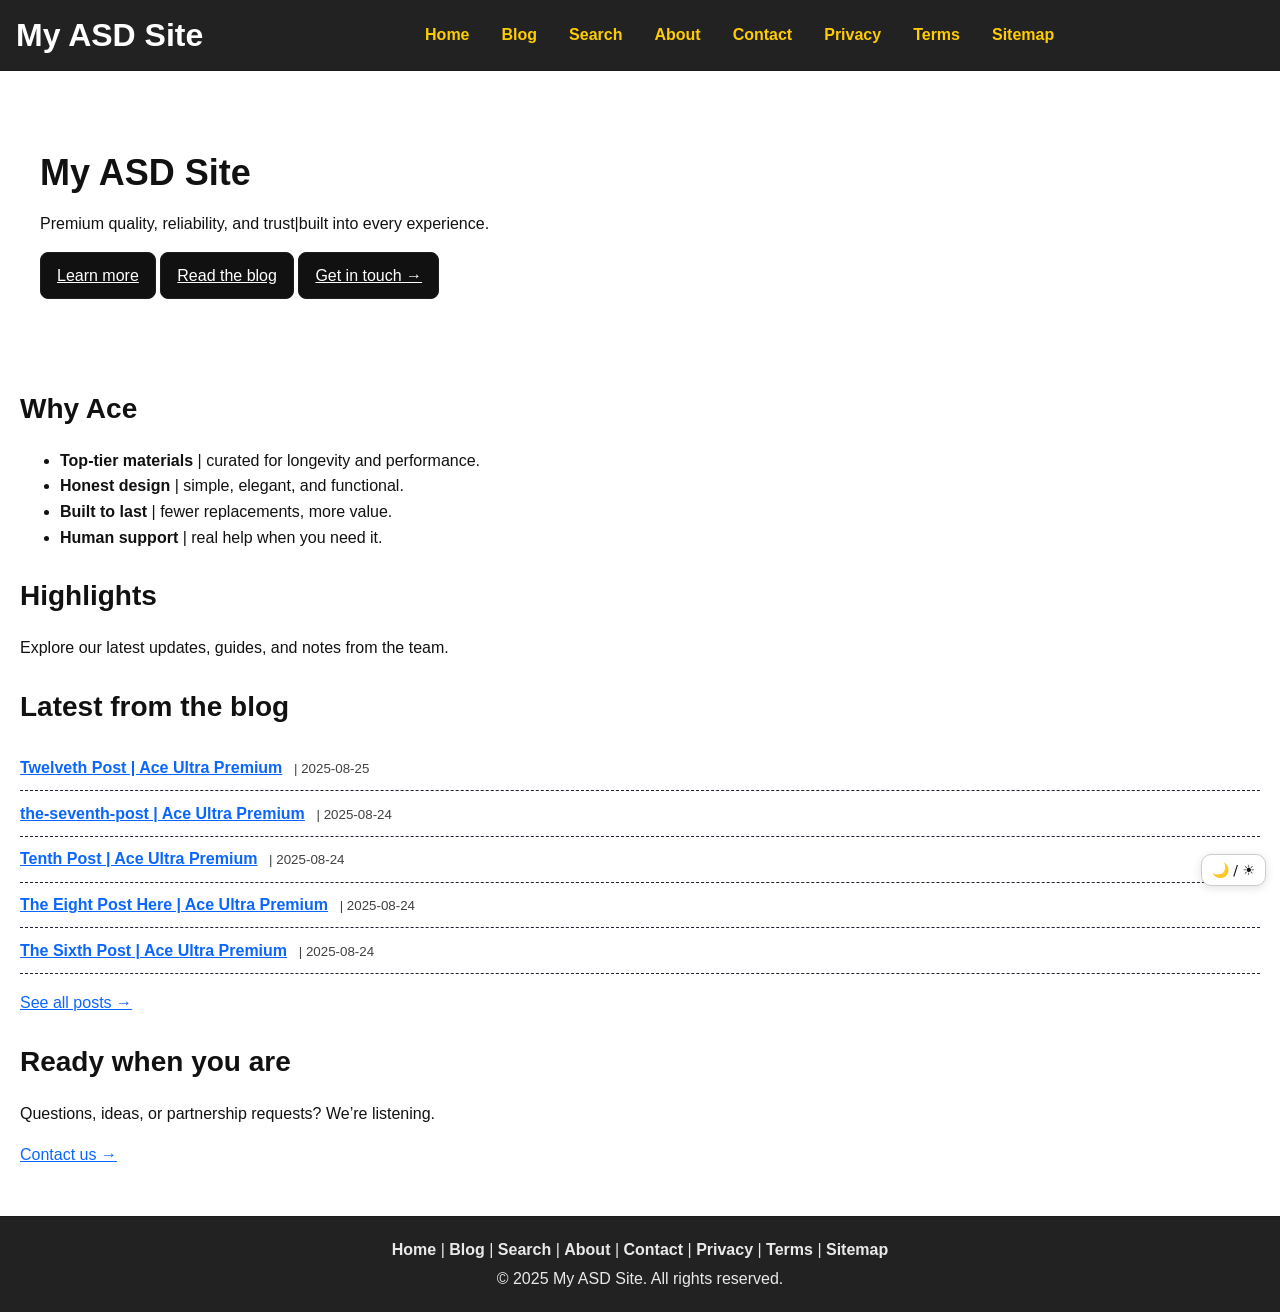
==== parametric-static/index.html @ a79a6ac9 "Initial commit" ====
﻿<!doctype html>
<html lang="en">
<head>
<link rel="canonical" href="https://maestro-uchiha.github.io/my-new-asd-site/">

<meta name="robots" content="index,follow">

  <meta charset="utf-8">
  <meta name="viewport" content="width=device-width, initial-scale=1">

  <title>My ASD Site | My ASD Site</title>
  <meta name="description" content="Premium My ASD Site | quality, reliability, trust.">
  <meta name="author" content="Maestro">
<!-- Open Graph -->
  <meta property="og:title" content="My ASD Site | My ASD Site">
  <meta property="og:description" content="Premium My ASD Site | quality, reliability, trust.">
<meta property="og:image" content="https://maestro-uchiha.github.io/my-new-asd-site/assets/img/og.jpeg">
  <meta property="og:type" content="website">

  <!-- Twitter -->
  <meta name="twitter:card" content="summary_large_image">

  <link rel="icon" href="assets/favicon.ico">

  <!-- Early theme boot (prevents flash) -->
  <script>
    (function () {
      try {
        var key = 'asd-theme';
        var saved = localStorage.getItem(key);
        var theme = saved ? saved : (
          window.matchMedia && window.matchMedia('(prefers-color-scheme: dark)').matches ? 'dark' : 'light'
        );
        document.documentElement.setAttribute('data-theme', theme);
      } catch (e) {}
    })();
  </script>

  <link rel="stylesheet" href="assets/css/style.css">
<link rel="alternate" type="application/rss+xml"  title="My ASD Site RSS"  href="feed.xml">
  <link rel="alternate" type="application/atom+xml" title="My ASD Site Atom" href="atom.xml">
</head>
<body>
  <header>
    <h1><a href="index.html">My ASD Site</a></h1>

    <!-- Mobile toggle -->
    <button id="navToggle" class="nav-toggle"
            aria-expanded="false" aria-controls="site-nav" aria-label="Open menu">
      <span class="bar"></span><span class="bar"></span><span class="bar"></span>
    </button>

    <nav id="site-nav">
      <ul>
        <li><a href="index.html">Home</a></li>
        <li><a href="blog/">Blog</a></li>
        <li><a href="search.html">Search</a></li>
        <li><a href="about.html">About</a></li>
        <li><a href="contact.html">Contact</a></li>
        <li><a href="legal/privacy.html">Privacy</a></li>
        <li><a href="legal/terms.html">Terms</a></li>
        <li><a href="sitemap.html">Sitemap</a></li>
      </ul>
    </nav>
  </header>

  <!-- KEEP CONTENT ON ONE LINE TO AVOID WHITESPACE GROWTH -->
  <main><section class="hero">
  <h1>My ASD Site</h1>
  <p>Premium quality, reliability, and trust|built into every experience.</p>
  <p class="link-row">
    <a class="btn primary" href="about.html">Learn more</a>
    <a class="btn ghost" href="blog/">Read the blog</a>
    <a class="btn link" href="contact.html">Get in touch →</a>
  </p>
</section>

<section class="features">
  <h2 class="mt-0">Why Ace</h2>
  <ul>
    <li><strong>Top-tier materials</strong> | curated for longevity and performance.</li>
    <li><strong>Honest design</strong> | simple, elegant, and functional.</li>
    <li><strong>Built to last</strong> | fewer replacements, more value.</li>
    <li><strong>Human support</strong> | real help when you need it.</li>
  </ul>
</section>

<section class="highlights">
  <h2 class="mt-0">Highlights</h2>
  <p>Explore our latest updates, guides, and notes from the team.</p>
</section>

<section class="recent">
  <h2 class="mt-0">Latest from the blog</h2>
  <!-- The list below is auto-populated by bake.ps1 on each build -->
  <!-- ASD:RECENT_POSTS_START -->
<ul class="posts">
<li><a href="blog/twelveth-post.html">Twelveth Post | Ace Ultra Premium</a><small> | 2025-08-25</small></li>
<li><a href="blog/the-seventh-post.html">the-seventh-post | Ace Ultra Premium</a><small> | 2025-08-24</small></li>
<li><a href="blog/tenth-post.html">Tenth Post | Ace Ultra Premium</a><small> | 2025-08-24</small></li>
<li><a href="blog/the-eight-post-here.html">The Eight Post Here | Ace Ultra Premium</a><small> | 2025-08-24</small></li>
<li><a href="blog/the-sixth-post.html">The Sixth Post | Ace Ultra Premium</a><small> | 2025-08-24</small></li>
</ul>
<!-- ASD:RECENT_POSTS_END -->

  <p class="mt-2"><a href="blog/">See all posts →</a></p>
</section>

<section class="cta">
  <h2 class="mt-0">Ready when you are</h2>
  <p>Questions, ideas, or partnership requests? We’re listening.</p>
  <p><a href="contact.html">Contact us →</a></p>
</section></main>

  <footer>
    <p>
      <a href="index.html">Home</a> |
      <a href="blog/">Blog</a> |
      <a href="search.html">Search</a> |
      <a href="about.html">About</a> |
      <a href="contact.html">Contact</a> |
      <a href="legal/privacy.html">Privacy</a> |
      <a href="legal/terms.html">Terms</a> |
      <a href="sitemap.html">Sitemap</a>
    </p>
    <p>&copy; 2025 My ASD Site. All rights reserved.</p>
  </footer>

  <!-- Single rectangular theme toggle -->
  <button
    class="asd-theme-toggle"
    id="asd-theme-toggle"
    type="button"
    title="Toggle theme"
    aria-label="Toggle theme"
    onclick="(function(d){var k='asd-theme';var cur=d.getAttribute('data-theme')||'light';var nxt=(cur==='dark'?'light':'dark');d.setAttribute('data-theme',nxt);try{localStorage.setItem(k,nxt);}catch(e){} })(document.documentElement)">
    🌙 / ☀
  </button>

  <script>
    /* Mobile menu */
    (function () {
      var btn = document.getElementById('navToggle');
      var nav = document.getElementById('site-nav');
      if (!btn || !nav) return;

      function set(open) {
        btn.setAttribute('aria-expanded', open);
        nav.classList.toggle('open', open);
        btn.classList.toggle('is-active', open);
      }
      btn.addEventListener('click', function () { set(btn.getAttribute('aria-expanded') !== 'true'); });
      document.addEventListener('keydown', function (e) { if (e.key === 'Escape') set(false); });
      nav.addEventListener('click', function (e) { if (e.target && e.target.tagName === 'A') set(false); });
    })();
  </script>
</body>
</html>
---- parametric-static/assets/css/style.css ----
/* ====== Base / tokens ====== */
:root {
  --bg: #ffffff;
  --text: #111111;
  --muted: #666666;
  --header: #222222;
  --footer: #222222;
  --primary: #ffcc00;     /* nav link color */
  --link: #0a66ff;        /* body link color */
  --border: #e5e5e5;

  /* extras */
  --chip: #f2f2f2;
  --kbd-bg: #f7f7f7;
}

/* Dark mode tokens via OS preference */
@media (prefers-color-scheme: dark) {
  :root {
    --bg: #0f0f12;
    --text: #e9e9ec;
    --muted: #9aa1ab;
    --header: #111217;
    --footer: #111217;
    --primary: #ffd42a;
    --link: #6aa3ff;
    --border: #20232a;
    --chip: #171a20;
    --kbd-bg: #171a20;
  }
}

/* Manual override via JS – explicit LIGHT & DARK so toggle always wins */
html[data-theme="dark"] {
  --bg: #0f0f12;
  --text: #e9e9ec;
  --muted: #9aa1ab;
  --header: #111217;
  --footer: #111217;
  --primary: #ffd42a;
  --link: #6aa3ff;
  --border: #20232a;
  --chip: #171a20;
  --kbd-bg: #171a20;
}
html[data-theme="light"] {
  --bg: #ffffff;
  --text: #111111;
  --muted: #666666;
  --header: #222222;
  --footer: #222222;
  --primary: #ffcc00;
  --link: #0a66ff;
  --border: #e5e5e5;
  --chip: #f2f2f2;
  --kbd-bg: #f7f7f7;
}

/* ====== Layout & typography ====== */
* { box-sizing: border-box; }

html, body { height: 100%; }
html { font-size: 16px; }
@media (max-width: 720px){ html { font-size: 15px; } }
@media (max-width: 480px){ html { font-size: 14px; } }

body {
  font-family: Arial, system-ui, -apple-system, Segoe UI, Roboto, Ubuntu, "Helvetica Neue", sans-serif;
  margin: 0;
  padding: 0;
  line-height: 1.6;
  color: var(--text);
  background: var(--bg);

  /* Sticky footer layout */
  display: flex;
  flex-direction: column;
  min-height: 100vh;
}
@supports (height: 100svh) {
  body { min-height: 100svh; }
}

/* ====== Header / Sticky / Nav / Footer ====== */
header, footer {
  color: #fff;
  padding: 1rem;
  text-align: center;
}

header {
  background: var(--header);
  position: sticky;
  top: 0;
  z-index: 1000;
  border-bottom: 1px solid #1b1b1b;

  display: flex;
  align-items: center;
  justify-content: space-between;
  gap: 0.75rem;
  flex-wrap: wrap;
}

header h1 {
  margin: 0;
  font-weight: 800;
  line-height: 1.2;
  font-size: clamp(1.25rem, 2vw + 1rem, 2rem);
}
header h1 a { color: #fff; text-decoration: none; }

/* === Mobile nav button (rectangular bars) === */
:root{
  --nav-btn-w: 40px;
  --nav-btn-h: 34px;
  --nav-pad:   6px;
  --nav-bar-h: 2px;
  --nav-gap:   6px;
  --nav-tilt:  5px;
  --nav-x-scale: 0.65;
  --nav-x-bar-h: 1.5px;
}
.nav-toggle {
  appearance: none;
  border: 1px solid #444;
  background: #111;
  color: #fff;
  border-radius: .5rem;
  width: var(--nav-btn-w);
  height: var(--nav-btn-h);
  padding: var(--nav-pad);
  display: flex;
  flex-direction: column;
  justify-content: center;
  align-items: stretch;
  gap: var(--nav-gap);
  cursor: pointer;
  overflow: hidden;
  box-sizing: border-box;
  z-index: 1001;
}
.nav-toggle .bar {
  height: var(--nav-bar-h);
  background: #fff;
  border-radius: 1px;
  transform-origin: 50% 50%;
  transition: transform .2s ease, opacity .2s ease, height .2s ease, background-color .2s ease, width .2s ease, margin .2s ease;
  width: 100%;
  margin: 0 auto;
}
.nav-toggle.is-active { --nav-bar-h: var(--nav-x-bar-h); }
.nav-toggle.is-active .bar:nth-child(1) { transform: translateY(var(--nav-tilt)) rotate(45deg) scale(var(--nav-x-scale)); width: 80%; }
.nav-toggle.is-active .bar:nth-child(2) { opacity: 0; }
.nav-toggle.is-active .bar:nth-child(3) { transform: translateY(calc(-1 * var(--nav-tilt))) rotate(-45deg) scale(var(--nav-x-scale)); width: 80%; }

/* Desktop: expanded nav */
@media (min-width: 721px){
  #site-nav { max-height: none !important; overflow: visible !important; } /* force open on desktop */
  nav { width: auto; margin-left: auto; min-width: 0; }                    /* push to right */
  .nav-toggle { display: none; }
  header { flex-wrap: nowrap; align-items: center; }                        /* keep same line */
  header h1 { display: flex; align-items: center; white-space: nowrap; }    /* prevent brand wrap */
}

/* Nav */
nav { width: 100%; }
nav ul {
  list-style: none;
  margin: 0; padding: 0;
  display: flex;
  justify-content: center;
  gap: 1rem;
  flex-wrap: wrap;
  align-items: center;
}
nav a {
  color: var(--primary);
  text-decoration: none;
  font-weight: bold;
  display: inline-flex;
  align-items: center;
  padding: .25rem .5rem;
  border-radius: .35rem;
}
nav a:hover, nav a:focus-visible { text-decoration: underline; outline: none; }

/* Collapsible (mobile-first) */
#site-nav {
  overflow: hidden;
  max-height: 0;
  transition: max-height .25s ease;
}
#site-nav.open { max-height: 60vh; }

/* Footer */
footer {
  background: var(--footer);
  border-top: 1px solid #1b1b1b;
}
footer p { margin: .25rem 0; opacity: .9; }
footer a { color: #fff; text-decoration: none; font-weight: bold; }

/* ====== Main content ====== */
main {
  flex: 1 0 auto;
  width: 100%;
  max-width: none;
  padding: 2rem 1.25rem;
  margin: 0;
}
@media (max-width: 520px){
  main { padding: 1.25rem 1rem; }
}

/* Headings & text rhythm */
h1 { margin: 0 0 .5rem; font-size: clamp(1.5rem, 3vw + .5rem, 2.25rem); line-height: 1.2; }
h2 { margin: 1.5rem 0 .5rem; font-size: clamp(1.25rem, 2vw + .25rem, 1.75rem); }
h3 { margin: 1.25rem 0 .5rem; font-size: clamp(1.125rem, 1.5vw + .25rem, 1.25rem); }
p, ul, ol, blockquote { margin-bottom: 1rem; }

/* Body links */
main a { color: var(--link); }
main a:hover, main a:focus-visible { text-decoration: underline; }

/* Media */
img, video, svg { max-width: 100%; height: auto; display: block; }
figure { margin: 0 0 1rem; }
figcaption { color: var(--muted); font-size: .9rem; }

/* Tables: scroll on phones */
.table-wrap { width: 100%; overflow-x: auto; }
table { width: 100%; border-collapse: collapse; }
th, td { padding: .6rem .75rem; border: 1px solid var(--border); text-align: left; }
/* adaptive header bg + readable text in both themes */
thead th { background: var(--chip); color: var(--text); }

/* Forms & buttons */
input, select, textarea, button { font: inherit; }
input[type="text"], input[type="email"], input[type="search"], textarea, select {
  width: 100%; padding: .6rem .75rem;
  border: 1px solid var(--border); border-radius: .4rem; background: #fff;
}
button, .btn {
  display: inline-block; padding: .6rem 1rem;
  border-radius: .5rem; border: 1px solid #1e1e1e;
  background: #111; color: #fff; cursor: pointer;
}
.btn.secondary { background: transparent; color: #111; border-color: var(--border); }
button:hover, .btn:hover, button:focus-visible, .btn:focus-visible { filter: brightness(1.05); }

/* Utilities */
hr { border: 0; border-top: 1px solid var(--border); margin: 2rem 0; }
.muted { color: var(--muted); }
.center { text-align: center; }
kbd { background: var(--kbd-bg); border: 1px solid var(--border); border-bottom-width: 2px; padding: 0 .25rem; border-radius: .25rem; }

/* Accessibility */
:focus-visible { outline: 2px dashed var(--primary); outline-offset: 2px; }

/* Reduce motion */
@media (prefers-reduced-motion: reduce){
  * { animation-duration: 0.01ms !important; animation-iteration-count: 1 !important; transition: none !important; }
}

/* Blog list + pager */
.posts { list-style: none; padding: 0; margin: 1rem 0; }
.posts li { padding: .6rem 0; border-bottom: 1px dashed #223; }
.posts li a { font-weight: 600; }
.posts small { margin-left: .5rem; opacity: .8; }

.pager {
  display: flex;
  align-items: center;
  justify-content: space-between;
  gap: .75rem;
  margin-top: 1rem;
  flex-wrap: wrap;
}
.pager-pages { display: flex; gap: .5rem; }
.pager-pages a { text-decoration: none; font-weight: 600; }
.pager-pages strong { padding: .1rem .4rem; border: 1px solid #444; border-radius: .25rem; }
.pager-prev, .pager-next { font-weight: 700; text-decoration: none; }

/* Hero (ensure readable padding on small screens) */
.hero { padding: 3rem 1.25rem; }
.hero .inner { max-width: 1200px; margin: 0 auto; padding-left: .25rem; padding-right: .25rem; }

/* Post extras */
breadcrumbs { margin: .25rem 0 1rem; font-size: .95rem; color: var(--muted); }
.breadcrumbs a { text-decoration: none; }
.byline { display: flex; flex-wrap: wrap; gap: .5rem; align-items: center; margin-bottom: .75rem; color: var(--muted); }
.byline-dot { margin: 0 .25rem; opacity: .6; }
.series-banner { background: var(--chip); border: 1px solid var(--border); padding: .5rem .75rem; border-radius: .5rem; margin: .5rem 0 1rem; }
.toc { border: 1px solid var(--border); border-radius: .5rem; padding: .75rem; background: var(--chip); margin: 1rem 0; }
.toc-title { font-weight: 700; margin-bottom: .5rem; }
.toc ul { margin: 0; padding-left: 1rem; }
.toc-sub { margin-left: .5rem; }
.h-anchor { margin-left: .4rem; opacity: .6; text-decoration: none; }
.h-anchor:hover, .h-anchor:focus-visible { opacity: 1; text-decoration: none; }

.post-nav { display: grid; grid-template-columns: 1fr auto 1fr; align-items: center; gap: .5rem; margin: 1rem 0; }
.post-nav .prev, .post-nav .next { text-decoration: none; font-weight: 700; }
.post-nav span { display: block; }

.related h2 { margin-top: 1.25rem; }
.back-blog a { text-decoration: none; }

.video { position: relative; padding-top: 56.25%; margin: 1rem 0; }
.video iframe { position: absolute; inset: 0; width: 100%; height: 100%; border: 0; }

/* Code copy button */
pre { position: relative; }
pre .code-copy {
  position: absolute; top: .5rem; right: .5rem;
  font-size: .85rem; padding: .25rem .5rem;
  background: #111; color: #fff; border: 1px solid #333; border-radius: .35rem;
}

/* Search page */
.search-box { max-width: 720px; margin: .5rem 0 1rem; }
.search-results { max-width: 900px; }

/* Theme toggle button: rectangular with light background (always) */
.asd-theme-toggle{
  position: fixed;
  right: 14px; bottom: 14px;
  z-index: 1200;
  padding: 8px 10px;
  border-radius: 10px;
  border: 1px solid #ccc;
  background: #ffffff;       /* always light */
  color: #111111;            /* dark text on light bg */
  font: 500 14px/1 system-ui,-apple-system,Segoe UI,Roboto,Arial;
  box-shadow: 0 2px 10px rgba(0,0,0,.12);
  cursor: pointer;
}
.asd-theme-toggle:focus-visible{ outline:2px solid var(--link); outline-offset:2px; }
.asd-theme-toggle:hover{ filter: brightness(1.03); }

/* Legacy circular class (still safe if present) */
.theme-toggle {
  position: fixed;
  right: 1rem; bottom: 1rem;
  width: 42px; height: 42px;
  border-radius: 999px;
  border: 1px solid var(--border);
  background: var(--header);
  color: #fff;
  display: inline-flex;
  align-items: center;
  justify-content: center;
  cursor: pointer;
  z-index: 1200;
  box-shadow: 0 2px 10px rgba(0,0,0,.25);
}
.theme-toggle:hover, .theme-toggle:focus-visible { filter: brightness(1.05); }
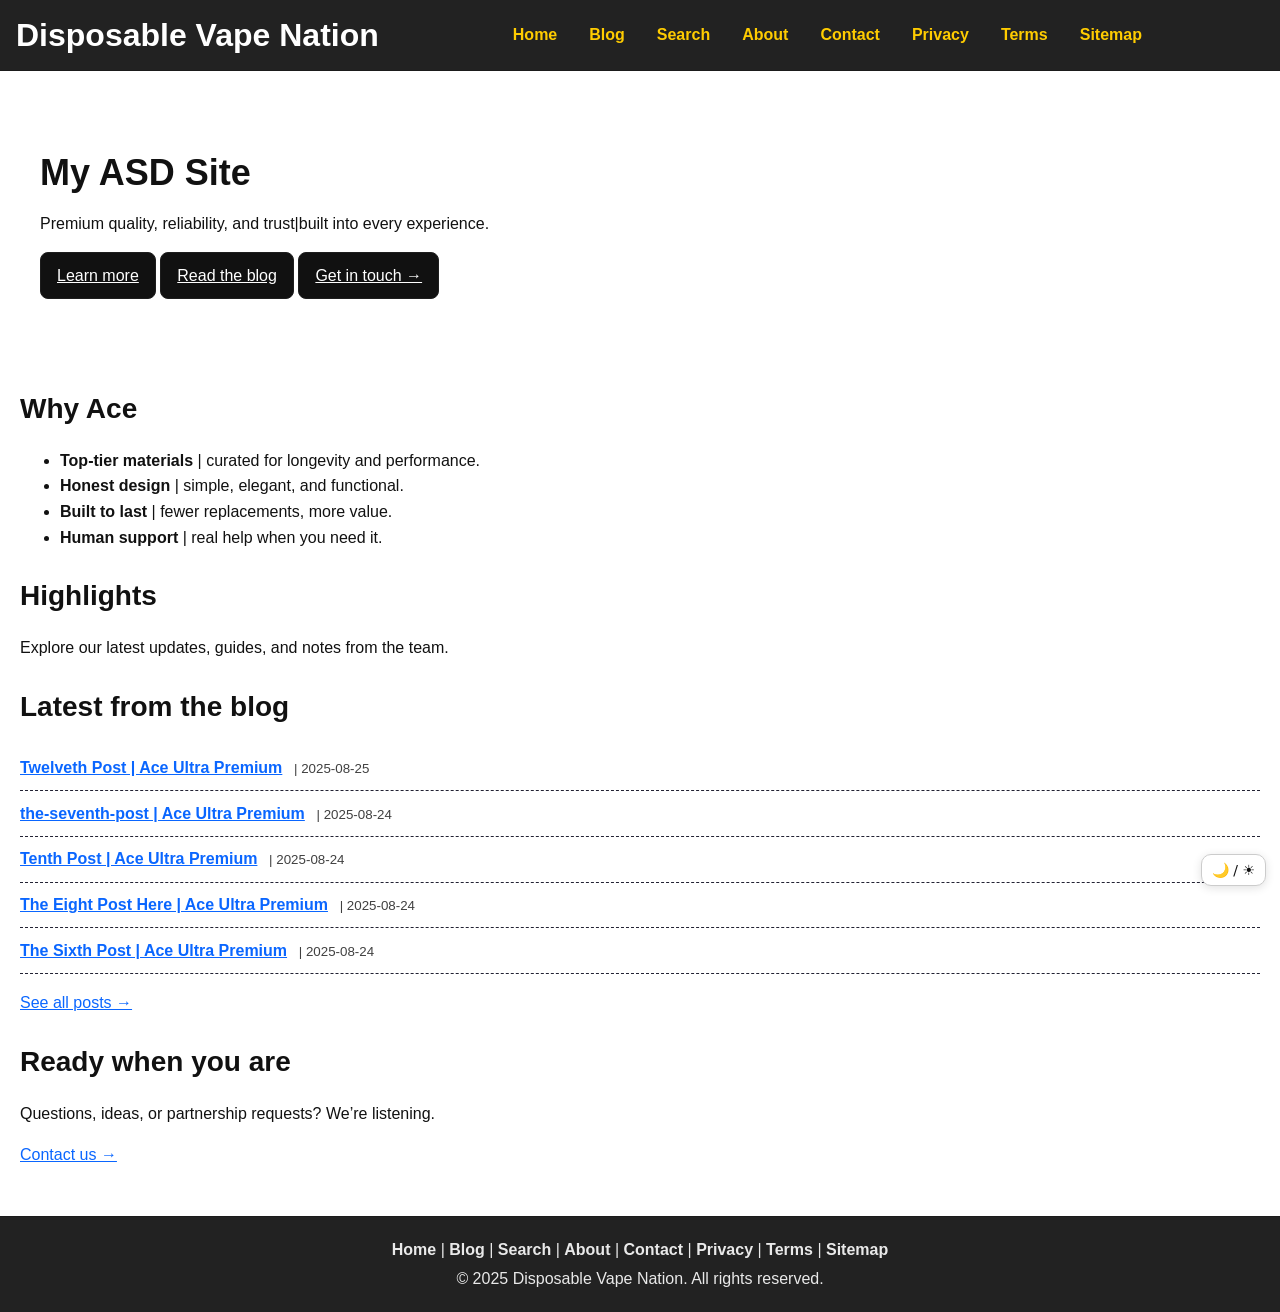
==== commit 1d575314: "asd: batch changes (2025-08-30 14:58)" ====
--- a/parametric-static/index.html
+++ b/parametric-static/index.html
@@ -1,20 +1,20 @@
 ﻿<!doctype html>
 <html lang="en">
 <head>
-<link rel="canonical" href="https://maestro-uchiha.github.io/my-new-asd-site/">
+<link rel="canonical" href="https://disposable-vape-nation.42web.io/">
 
 <meta name="robots" content="index,follow">
 
   <meta charset="utf-8">
   <meta name="viewport" content="width=device-width, initial-scale=1">
 
-  <title>My ASD Site | My ASD Site</title>
+  <title>My ASD Site | Disposable Vape Nation</title>
   <meta name="description" content="Premium My ASD Site | quality, reliability, trust.">
   <meta name="author" content="Maestro">
 <!-- Open Graph -->
-  <meta property="og:title" content="My ASD Site | My ASD Site">
+  <meta property="og:title" content="My ASD Site | Disposable Vape Nation">
   <meta property="og:description" content="Premium My ASD Site | quality, reliability, trust.">
-<meta property="og:image" content="https://maestro-uchiha.github.io/my-new-asd-site/assets/img/og.jpeg">
+<meta property="og:image" content="https://disposable-vape-nation.42web.io/assets/img/og.jpeg">
   <meta property="og:type" content="website">
 
   <!-- Twitter -->
@@ -37,12 +37,12 @@
   </script>
 
   <link rel="stylesheet" href="assets/css/style.css">
-<link rel="alternate" type="application/rss+xml"  title="My ASD Site RSS"  href="feed.xml">
-  <link rel="alternate" type="application/atom+xml" title="My ASD Site Atom" href="atom.xml">
+<link rel="alternate" type="application/rss+xml"  title="Disposable Vape Nation RSS"  href="feed.xml">
+  <link rel="alternate" type="application/atom+xml" title="Disposable Vape Nation Atom" href="atom.xml">
 </head>
 <body>
   <header>
-    <h1><a href="index.html">My ASD Site</a></h1>
+    <h1><a href="index.html">Disposable Vape Nation</a></h1>
 
     <!-- Mobile toggle -->
     <button id="navToggle" class="nav-toggle"
@@ -123,7 +123,7 @@
       <a href="legal/terms.html">Terms</a> |
       <a href="sitemap.html">Sitemap</a>
     </p>
-    <p>&copy; 2025 My ASD Site. All rights reserved.</p>
+    <p>&copy; 2025 Disposable Vape Nation. All rights reserved.</p>
   </footer>
 
   <!-- Single rectangular theme toggle -->
